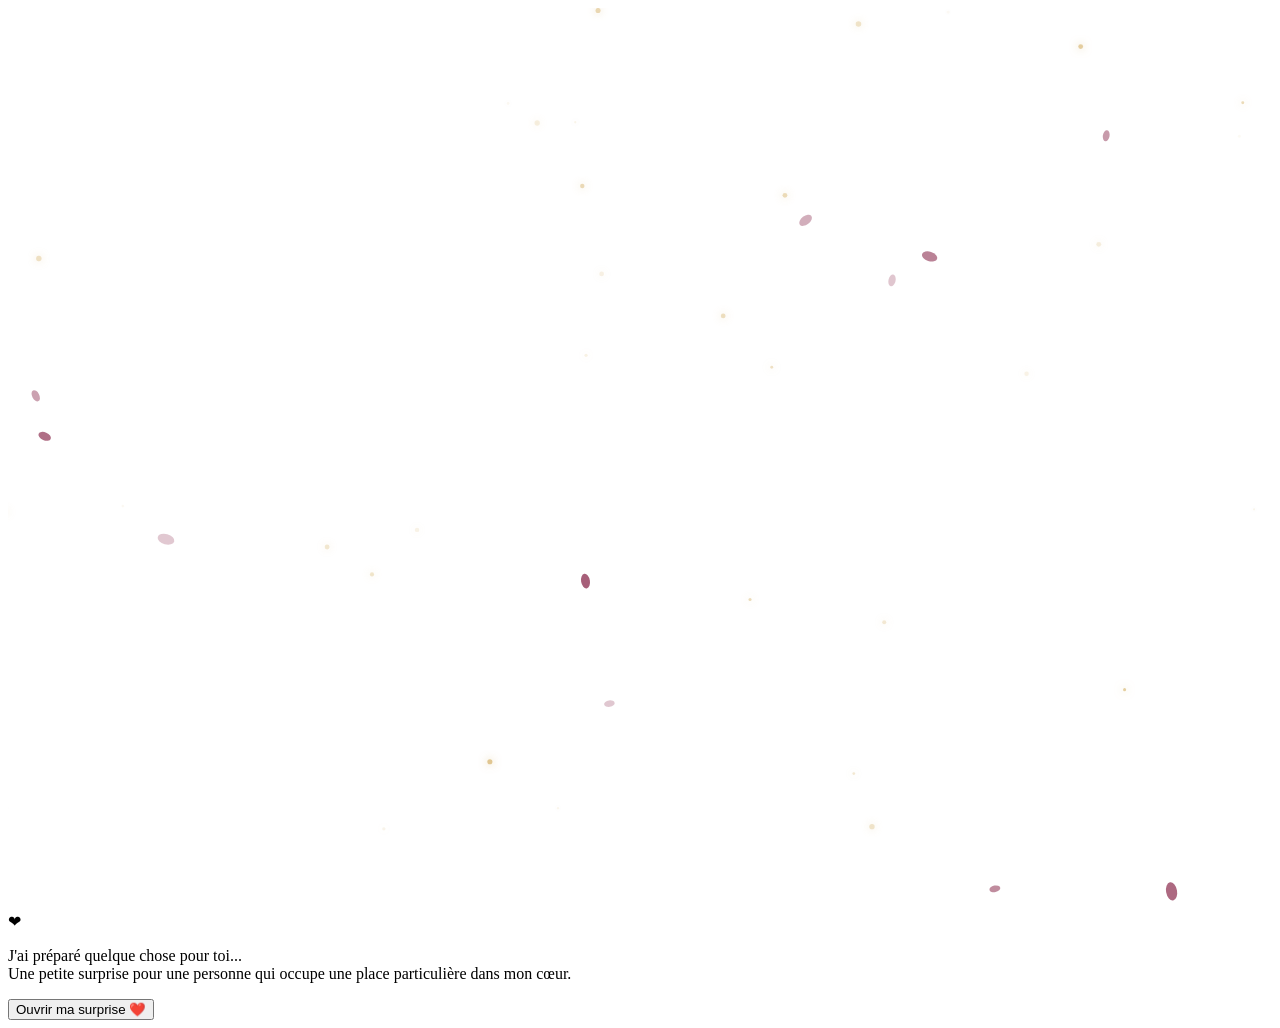
==== index.html @ 84dcd7a6 "Rename index .html to index.html" ====
<!DOCTYPE html>
<html lang="fr">
<head>
<meta charset="utf-8">
<meta name="viewport" content="width=device-width, initial-scale=1, viewport-fit=cover">
<title>Pour Seynabou ❤️</title>
<meta name="theme-color" content="#100B0D">
<link rel="preconnect" href="https://fonts.googleapis.com"><link rel="preconnect" href="https://fonts.gstatic.com" crossorigin>
<link href="https://fonts.googleapis.com/css2?family=Cormorant+Garamond:ital,wght@0,400;0,600;1,400;1,500&family=Jost:wght@300;400&display=swap" rel="stylesheet">
<link rel="stylesheet" href="style.css">
</head>
<body class="locked">
<canvas id="fx" aria-hidden="true"></canvas>

<!-- ============ 2. ENVELOPPE ============ -->
<div id="intro">
  <div class="env" id="env" aria-hidden="true"><div class="env-back"></div><div class="env-card">❤</div><div class="env-front"></div><div class="env-flap"></div></div>
  <!-- ✏️ TEXTE D'ACCUEIL (modifiable) -->
  <p class="intro-text">J'ai préparé quelque chose pour toi...<br><span>Une petite surprise pour une personne qui occupe une place particulière dans mon cœur.</span></p>
  <button id="openBtn" class="btn">Ouvrir ma surprise ❤️</button>
</div>

<main id="site" hidden>
  <section class="hero">
    <h1 id="title" aria-label="Joyeux anniversaire, ma Seynounou ❤️">Joyeux anniversaire, ma Seynounou ❤️</h1>
    <p class="date">Samedi 21 novembre 2026</p>
    <a href="#photo" class="down" aria-label="Descendre">⌄</a>
  </section>

  <!-- ============ 3. PHOTO ============ -->
  <section id="photo" class="sec">
    <div class="frame glow reveal">
      <!-- 📷 Remplace photo-nous.jpg par votre photo (même nom) -->
      <img src="photo-nous.jpg" alt="Seynabou et moi" data-ph="Ajoute ta photo : photo-nous.jpg">
    </div>
    <p class="quote reveal">Certaines images valent bien plus que mille mots. Celle-ci fait partie de ces souvenirs que j'aimerais garder précieusement.</p>
  </section>

  <!-- ============ 4. LETTRE ============ -->
  <section id="lettre" class="sec">
    <h2 class="reveal">Quelques mots que je voulais te dire...</h2>
    <article class="letter reveal" id="letter">
      <!-- ✏️ Chaque <p> est une phrase/paragraphe modifiable. Ils apparaissent un à un. -->
      <p>Ma Seynounou,</p>
      <p>Je voulais prendre le temps de t'écrire, parce que certaines choses se disent mieux avec des mots posés qu'avec des mots pressés.</p>
      <p>Tu occupes une place importante dans ma vie, et je mesure la chance que j'ai de t'avoir à mes côtés. Ta présence apporte à mes journées une douceur et un équilibre que je n'ai pas toujours su dire.</p>
      <p>J'admire ta personnalité, ta force, ta sensibilité et tout ce qui fait de toi quelqu'un d'unique. J'aime ton sourire, ta douceur, ta façon d'être toi-même sans chercher à plaire. Ce sont ces qualités qui te rendent si précieuse à mes yeux.</p>
      <p>Nous avons partagé de beaux moments, des rires, des instants simples qui comptent plus qu'on ne le croit. Ces moments où l'on se détend ensemble, où l'on rit sans se poser de questions, sont parmi les plus précieux pour moi.</p>
      <p>Nous avons aussi traversé des difficultés. Elles ne sont jamais agréables, mais elles m'ont appris à mieux t'écouter, à être plus patient, et à mesurer ce qui compte vraiment.</p>
      <p>Merci d'être là, merci pour ta présence, ta patience et ton soutien.</p>
      <p>Pour cette nouvelle année, je te souhaite de la paix, de la santé, de la réussite, et la liberté de construire la vie dont tu rêves.</p>
      <p class="sign">Avec toute mon affection,<br>Mouhamed ❤️</p>
    </article>
  </section>

  <!-- ============ 5. 21 RAISONS ============ -->
  <section id="raisons" class="sec">
    <h2 class="reveal">21 petites raisons pour lesquelles tu es spéciale à mes yeux.</h2>
    <p class="hint">Touche une carte pour la découvrir · <span id="count">0</span>/21</p>
    <div class="cards" id="cards"></div>
  </section>

  <!-- ============ 6. GALERIE ============ -->
  <section id="galerie" class="sec wide">
    <h2 class="reveal">Une petite galerie de souvenirs</h2>
    <div class="gallery" id="gallery"></div>
  </section>

  <!-- ============ 7. COMPTE À REBOURS ============ -->
  <section id="countdown" class="sec">
    <h2 class="reveal" id="cdTitle">Bientôt le grand jour</h2>
    <div class="cd" id="cd" role="timer">
      <div><b id="d">--</b><span>jours</span></div><div><b id="h">--</b><span>heures</span></div>
      <div><b id="m">--</b><span>minutes</span></div><div><b id="s">--</b><span>secondes</span></div>
    </div>
    <p class="celebrate" id="celebrate" hidden>🎉 C'est aujourd'hui ! Joyeux anniversaire, Seynabou ! 🎉</p>
  </section>

  <!-- ============ 8. FINAL ============ -->
  <section id="final" class="sec final">
    <div class="frame glow reveal"><img src="photo-nous.jpg" alt="Seynabou et moi" data-ph="Ajoute ta photo : photo-nous.jpg"></div>
    <div class="finaltext reveal">
      <!-- ✏️ Texte final modifiable -->
      <h2>Joyeux anniversaire, ma Seynounou.</h2>
      <p>Je te souhaite une vie remplie de bonheur, de réussite, de santé et de paix.</p>
      <p>Que cette nouvelle année t'apporte de magnifiques opportunités et que chacun de tes rêves trouve son chemin vers la réalité.</p>
      <p>Merci pour les beaux moments, les souvenirs et cette histoire que nous écrivons ensemble.</p>
      <p>Tu mérites de belles choses.</p>
      <p class="sign">Avec toute mon affection. ❤️</p>
      <button class="btn" id="burst">Faire pleuvoir des pétales</button>
    </div>
  </section>
</main>

<!-- ============ 9. MUSIQUE ============ -->
<!-- 🎵 Dépose ton fichier ici : musique.mp3 -->
<div class="player" id="player" hidden>
  <audio id="audio" src="musique.mp3" loop preload="none"></audio>
  <button id="play" aria-label="Lecture / pause">▶</button>
  <div class="eq" id="eq" aria-hidden="true"><i></i><i></i><i></i><i></i></div>
  <input id="vol" type="range" min="0" max="1" step="0.05" value="0.6" aria-label="Volume">
  <small id="amsg"></small>
</div>

<div class="lb" id="lb" hidden role="dialog" aria-modal="true"><button id="lbx" aria-label="Fermer">✕</button><figure><img id="lbi" alt=""><figcaption id="lbc"></figcaption></figure></div>
<script src="script.js"></script>
</body>
</html>
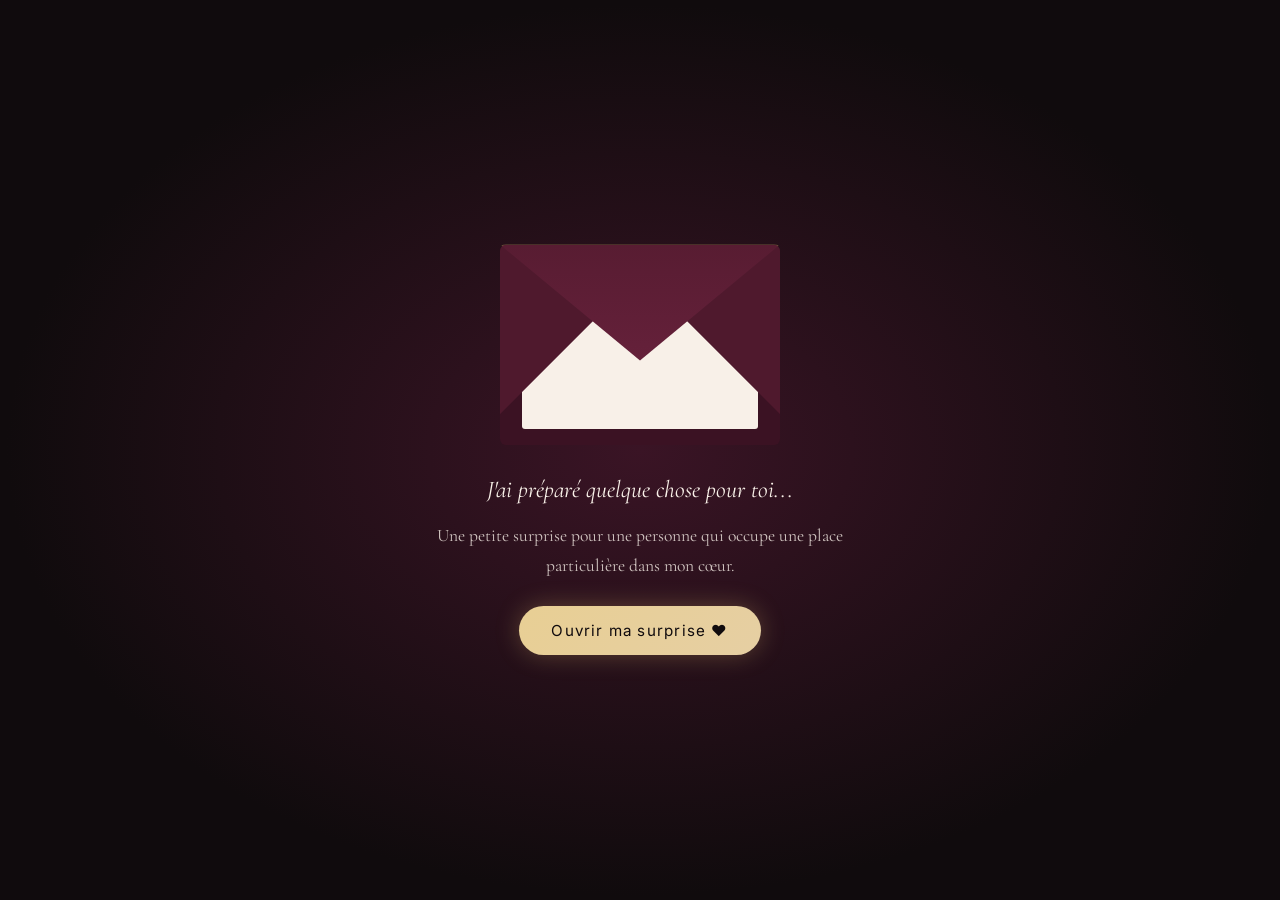
==== commit 6874c0d8: "Add files via upload" ====
--- a/index.html
+++ b/index.html
@@ -6,16 +6,17 @@
 <title>Pour Seynabou ❤️</title>
 <meta name="theme-color" content="#100B0D">
 <link rel="preconnect" href="https://fonts.googleapis.com"><link rel="preconnect" href="https://fonts.gstatic.com" crossorigin>
-<link href="https://fonts.googleapis.com/css2?family=Cormorant+Garamond:ital,wght@0,400;0,600;1,400;1,500&family=Jost:wght@300;400&display=swap" rel="stylesheet">
+<link href="https://fonts.googleapis.com/css2?family=Cormorant+Garamond:ital,wght@0,400;0,600;1,400&family=Great+Vibes&family=Inter:wght@300;400;500&display=swap" rel="stylesheet">
 <link rel="stylesheet" href="style.css">
 </head>
 <body class="locked">
 <canvas id="fx" aria-hidden="true"></canvas>
+<canvas id="cf" aria-hidden="true"></canvas>
 
 <!-- ============ 2. ENVELOPPE ============ -->
 <div id="intro">
   <div class="env" id="env" aria-hidden="true"><div class="env-back"></div><div class="env-card">❤</div><div class="env-front"></div><div class="env-flap"></div></div>
-  <!-- ✏️ TEXTE D'ACCUEIL (modifiable) -->
+  <!-- À PERSONNALISER : TEXTE D'ACCUEIL (modifiable) -->
   <p class="intro-text">J'ai préparé quelque chose pour toi...<br><span>Une petite surprise pour une personne qui occupe une place particulière dans mon cœur.</span></p>
   <button id="openBtn" class="btn">Ouvrir ma surprise ❤️</button>
 </div>
@@ -40,7 +41,7 @@
   <section id="lettre" class="sec">
     <h2 class="reveal">Quelques mots que je voulais te dire...</h2>
     <article class="letter reveal" id="letter">
-      <!-- ✏️ Chaque <p> est une phrase/paragraphe modifiable. Ils apparaissent un à un. -->
+      <!-- À PERSONNALISER : Chaque <p> est une phrase/paragraphe modifiable. Ils apparaissent un à un. -->
       <p>Ma Seynounou,</p>
       <p>Je voulais prendre le temps de t'écrire, parce que certaines choses se disent mieux avec des mots posés qu'avec des mots pressés.</p>
       <p>Tu occupes une place importante dans ma vie, et je mesure la chance que j'ai de t'avoir à mes côtés. Ta présence apporte à mes journées une douceur et un équilibre que je n'ai pas toujours su dire.</p>
@@ -58,6 +59,7 @@
     <h2 class="reveal">21 petites raisons pour lesquelles tu es spéciale à mes yeux.</h2>
     <p class="hint">Touche une carte pour la découvrir · <span id="count">0</span>/21</p>
     <div class="cards" id="cards"></div>
+    <p class="secret" id="secret" role="status" hidden></p>
   </section>
 
   <!-- ============ 6. GALERIE ============ -->
@@ -80,7 +82,7 @@
   <section id="final" class="sec final">
     <div class="frame glow reveal"><img src="photo-nous.jpg" alt="Seynabou et moi" data-ph="Ajoute ta photo : photo-nous.jpg"></div>
     <div class="finaltext reveal">
-      <!-- ✏️ Texte final modifiable -->
+      <!-- À PERSONNALISER : Texte final modifiable -->
       <h2>Joyeux anniversaire, ma Seynounou.</h2>
       <p>Je te souhaite une vie remplie de bonheur, de réussite, de santé et de paix.</p>
       <p>Que cette nouvelle année t'apporte de magnifiques opportunités et que chacun de tes rêves trouve son chemin vers la réalité.</p>
@@ -90,6 +92,7 @@
       <button class="btn" id="burst">Faire pleuvoir des pétales</button>
     </div>
   </section>
+<footer><button class="btn" id="share">Partager ce cadeau</button><p>Fait avec ❤️ par Mouhamed</p></footer>
 </main>
 
 <!-- ============ 9. MUSIQUE ============ -->
@@ -102,7 +105,7 @@
   <small id="amsg"></small>
 </div>
 
-<div class="lb" id="lb" hidden role="dialog" aria-modal="true"><button id="lbx" aria-label="Fermer">✕</button><figure><img id="lbi" alt=""><figcaption id="lbc"></figcaption></figure></div>
+<div class="lb" id="lb" hidden role="dialog" aria-modal="true"><button id="lbx" aria-label="Fermer">✕</button><button class="lbn" id="prev" aria-label="Photo précédente">‹</button><button class="lbn next" id="next" aria-label="Photo suivante">›</button><figure><img id="lbi" alt=""><figcaption id="lbc"></figcaption></figure></div>
 <script src="script.js"></script>
 </body>
 </html>
--- a/style.css
+++ b/style.css
@@ -0,0 +1,133 @@
+:root{--noir:#100B0D;--bord:#581C32;--or:#D6B36A;--ivoire:#F8F0E8;--serif:'Cormorant Garamond',Georgia,serif;--sans:'Jost',system-ui,sans-serif}
+*{box-sizing:border-box;margin:0}
+html{scroll-behavior:smooth}
+body{background:radial-gradient(ellipse at 50% 0,#2a0f1b,var(--noir) 60%) fixed;color:var(--ivoire);font-family:var(--serif);font-size:1.2rem;line-height:1.7;overflow-x:hidden;padding:env(safe-area-inset-top) 0 env(safe-area-inset-bottom)}
+body.locked{overflow:hidden}
+#fx{position:fixed;inset:0;width:100%;height:100%;pointer-events:none;z-index:1}
+main,#intro{position:relative;z-index:2}
+h1,h2{font-weight:400;line-height:1.2}
+h2{font-size:clamp(1.7rem,5vw,2.6rem);color:var(--or);text-align:center;margin-bottom:2rem;font-style:italic}
+.btn{font:400 .95rem var(--sans);letter-spacing:.08em;color:var(--noir);background:linear-gradient(135deg,#e8cf94,var(--or));border:0;padding:.95rem 2rem;border-radius:99px;cursor:pointer;box-shadow:0 0 24px rgba(214,179,106,.3);transition:transform .3s,box-shadow .3s}
+.btn:hover{transform:translateY(-2px);box-shadow:0 6px 34px rgba(214,179,106,.5)}
+:focus-visible{outline:2px solid var(--or);outline-offset:3px}
+/* intro */
+#intro{position:fixed;inset:0;z-index:50;background:radial-gradient(ellipse at center,#3a1425,var(--noir) 70%);display:flex;flex-direction:column;align-items:center;justify-content:center;gap:1.6rem;padding:1.5rem;text-align:center;transition:opacity 1.2s,visibility 1.2s}
+#intro.gone{opacity:0;visibility:hidden}
+.intro-text{max-width:30rem;font-size:1.5rem;font-style:italic}
+.intro-text span{display:block;margin-top:.6rem;font-size:1.1rem;opacity:.8;font-style:normal}
+.env{position:relative;width:min(280px,72vw);aspect-ratio:7/5;perspective:900px;animation:float 4s ease-in-out infinite}
+@keyframes float{50%{transform:translateY(-8px)}}
+.env>*{position:absolute;inset:0}
+.env-back{background:#3b1223;border-radius:6px}
+.env-card{background:var(--ivoire);color:var(--bord);inset:8% 8% 8% 8%;display:grid;place-items:center;font-size:2.4rem;border-radius:3px;transition:transform 1s .5s}
+.env-front{background:linear-gradient(135deg,var(--bord) 49.5%,transparent 50%) left/50% 100% no-repeat,linear-gradient(225deg,var(--bord) 49.5%,transparent 50%) right/50% 100% no-repeat;filter:brightness(.9);border-radius:6px}
+.env-flap{background:linear-gradient(var(--bord),#6e2440);clip-path:polygon(0 0,100% 0,50% 58%);transform-origin:top;transition:transform .9s;border-radius:6px 6px 0 0;box-shadow:0 0 0 1px rgba(214,179,106,.4)}
+.env.open{animation:none}
+.env.open .env-flap{transform:rotateX(180deg)}
+.env.open .env-card{transform:translateY(-55%)}
+/* hero */
+.hero{min-height:100svh;display:grid;place-content:center;text-align:center;padding:2rem;gap:1.2rem}
+h1{font-size:clamp(2.4rem,9vw,5.6rem);font-style:italic;color:var(--ivoire);text-shadow:0 0 40px rgba(214,179,106,.35)}
+h1 .w{display:inline-block;opacity:0;filter:blur(10px);transform:translateY(14px);animation:rev 1.2s forwards}
+@keyframes rev{to{opacity:1;filter:none;transform:none}}
+.date{font:300 .9rem var(--sans);letter-spacing:.25em;color:var(--or)}
+.down{color:var(--or);font-size:2rem;text-decoration:none;animation:float 2.5s infinite}
+/* sections */
+.sec{max-width:46rem;margin:0 auto;padding:5rem 1.4rem}
+.sec.wide{max-width:70rem}
+.reveal{opacity:0;transform:translateY(24px);transition:opacity 1.2s,transform 1.2s}
+.reveal.in{opacity:1;transform:none}
+.frame{max-width:30rem;margin:0 auto;padding:14px;background:linear-gradient(135deg,#e8cf94,var(--or) 50%,#a98443);border-radius:4px}
+.frame img,.ph{display:block;width:100%;aspect-ratio:4/5;object-fit:cover;object-position:center 30%;background:#1d1216;border:6px solid var(--noir)}
+.ph{display:grid;place-items:center;text-align:center;padding:1rem;font:300 .9rem var(--sans);color:var(--or)}
+.glow{box-shadow:0 0 60px rgba(214,179,106,.25);animation:pulse 5s ease-in-out infinite}
+@keyframes pulse{50%{box-shadow:0 0 90px rgba(214,179,106,.45)}}
+.quote{text-align:center;font-style:italic;max-width:32rem;margin:2.5rem auto 0}
+/* lettre */
+.letter{background:linear-gradient(160deg,#fbf4ea,#efe2cf);color:#3a2a2c;padding:clamp(1.6rem,6vw,3.5rem);border-radius:3px;box-shadow:0 20px 60px #000a,inset 0 0 60px rgba(150,110,60,.15);border:1px solid var(--or);font-size:1.25rem}
+.letter p{margin-bottom:1.1rem;opacity:0;transform:translateY(10px);transition:opacity 1.4s,transform 1.4s}
+.letter p.in{opacity:1;transform:none}
+.sign{font-style:italic;color:var(--bord);text-align:right}
+/* cartes */
+.hint{text-align:center;font:300 .85rem var(--sans);letter-spacing:.1em;color:var(--or);margin:-1rem 0 2rem}
+.cards{display:grid;grid-template-columns:repeat(auto-fill,minmax(9.5rem,1fr));gap:1rem}
+.card{perspective:800px;aspect-ratio:3/4;background:none;border:0;cursor:pointer;color:inherit;font:inherit;padding:0}
+.card .in{position:absolute;inset:0}
+.card{position:relative}
+.card .face{position:absolute;inset:0;border-radius:6px;display:grid;place-items:center;padding:.9rem;text-align:center;backface-visibility:hidden;transition:transform .8s cubic-bezier(.3,.8,.3,1),box-shadow .4s}
+.card .front{background:linear-gradient(160deg,var(--bord),#2d0e1a);border:1px solid rgba(214,179,106,.5);font-size:2.4rem;color:var(--or)}
+.card .back{background:var(--ivoire);color:#3a2a2c;transform:rotateY(180deg);font-size:1.02rem;line-height:1.4;border:1px solid var(--or)}
+.card:hover .front{box-shadow:0 0 28px rgba(214,179,106,.4)}
+.card.on .front{transform:rotateY(-180deg)}
+.card.on .back{transform:rotateY(0)}
+/* galerie */
+.gallery{display:grid;grid-template-columns:repeat(auto-fill,minmax(14rem,1fr));gap:1.4rem}
+.gallery figure{margin:0;cursor:zoom-in;padding:10px 10px 0;background:var(--ivoire);color:#3a2a2c;border-radius:3px;transition:transform .5s,box-shadow .5s;box-shadow:0 8px 24px #0008}
+.gallery figure:nth-child(odd){transform:rotate(-1.2deg)}.gallery figure:nth-child(even){transform:rotate(1.2deg)}
+.gallery figure:hover{transform:scale(1.04) rotate(0);box-shadow:0 14px 40px rgba(214,179,106,.3)}
+.gallery img,.gallery .ph{aspect-ratio:1;object-fit:cover;width:100%;border:0;display:grid}
+.gallery figcaption{padding:.7rem .2rem;text-align:center;font-style:italic;font-size:1.05rem}
+.lb{position:fixed;inset:0;z-index:80;background:#000e;display:grid;place-items:center;padding:1rem}
+.lb[hidden]{display:none}
+.lb figure{max-width:min(92vw,900px);text-align:center}
+.lb img{max-width:100%;max-height:78vh;border:8px solid var(--ivoire);border-radius:3px}
+.lb figcaption{margin-top:.8rem;font-style:italic}
+.lb button{position:absolute;top:calc(1rem + env(safe-area-inset-top));right:1rem;background:none;border:1px solid var(--or);color:var(--or);width:2.6rem;height:2.6rem;border-radius:50%;font-size:1.1rem;cursor:pointer}
+/* compte à rebours */
+.cd{display:grid;grid-template-columns:repeat(4,1fr);gap:.7rem;text-align:center}
+.cd div{border:1px solid rgba(214,179,106,.4);border-radius:6px;padding:1.2rem .3rem;background:rgba(88,28,50,.35)}
+.cd b{display:block;font-size:clamp(1.8rem,8vw,3rem);font-weight:600;color:var(--or);font-variant-numeric:tabular-nums}
+.cd span{font:300 .7rem var(--sans);letter-spacing:.15em}
+.celebrate{text-align:center;font-size:1.8rem;color:var(--or);font-style:italic}
+/* final */
+.final{text-align:center}
+.finaltext{margin-top:3rem}
+.finaltext p{margin-bottom:1rem}
+.finaltext .btn{margin-top:1.5rem}
+.finaltext h2{margin-bottom:1.5rem}
+/* lecteur */
+.player{position:fixed;right:max(.8rem,env(safe-area-inset-right));bottom:max(.8rem,env(safe-area-inset-bottom));z-index:60;display:flex;align-items:center;gap:.7rem;background:rgba(16,11,13,.85);backdrop-filter:blur(8px);border:1px solid rgba(214,179,106,.5);border-radius:99px;padding:.4rem .9rem .4rem .4rem}
+.player[hidden]{display:none}
+.player button{width:2.4rem;height:2.4rem;border-radius:50%;border:0;background:var(--or);color:var(--noir);cursor:pointer}
+.player input{width:4.5rem;accent-color:var(--or)}
+.player small{font:300 .7rem var(--sans);color:var(--or);max-width:7rem;line-height:1.2}
+.eq{display:flex;gap:2px;align-items:flex-end;height:16px}
+.eq i{width:3px;height:4px;background:var(--or);border-radius:1px}
+.playing .eq i{animation:eq .9s ease-in-out infinite}
+.playing .eq i:nth-child(2){animation-delay:.2s}.playing .eq i:nth-child(3){animation-delay:.4s}.playing .eq i:nth-child(4){animation-delay:.1s}
+@keyframes eq{50%{height:16px}}
+@media(max-width:480px){.cd{gap:.4rem}.cards{grid-template-columns:repeat(2,1fr)}.player input{width:3.4rem}}
+@media(prefers-reduced-motion:reduce){*{animation:none!important;transition-duration:.01s!important}.reveal,.letter p,h1 .w{opacity:1;transform:none;filter:none}}
+/* photos paysage : on garde l'image entière, sans recadrage */
+.frame{max-width:38rem}
+.frame img{aspect-ratio:auto;height:auto}
+.gallery img{aspect-ratio:4/3}
+
+/* ===== V2 : palette rose poudré / champagne, polices, flip clock, etc. ===== */
+[hidden]{display:none!important}
+#cf{position:fixed;inset:0;width:100%;height:100%;pointer-events:none;z-index:70}
+:root{--or:#E6CFA3;--rose:#E8B4BC;--script:'Great Vibes',cursive;--sans:'Inter',system-ui,sans-serif}
+body{font-family:var(--sans);font-size:1.05rem}
+h1,h2{font-family:var(--script);font-style:normal;font-weight:400}
+h1{font-size:clamp(3rem,13vw,6.5rem);text-shadow:0 0 40px rgba(232,180,188,.45)}
+h2{font-size:clamp(2.1rem,8vw,3.4rem);color:var(--rose)}
+.intro-text,.quote,.letter,.finaltext p,.card .back,.gallery figcaption,.lb figcaption,.celebrate{font-family:var(--serif)}
+.quote,.finaltext p{font-size:1.3rem}
+.hint,.date,.cd span,.btn{font-family:var(--sans)}
+#openBtn{animation:glowp 2.4s ease-in-out infinite}
+@keyframes glowp{50%{box-shadow:0 0 46px rgba(232,180,188,.75)}}
+.cd b{perspective:400px}
+.cd b.flip{animation:flip .6s ease-out}
+@keyframes flip{from{transform:rotateX(-90deg);opacity:0}to{transform:none;opacity:1}}
+.cd div{position:relative}
+.cd div::after{content:"";position:absolute;left:0;right:0;top:42%;height:1px;background:rgba(0,0,0,.5)}
+#count{display:inline-block}
+#count.pop{animation:pop .45s}
+@keyframes pop{50%{transform:scale(1.6);color:#fff}}
+.secret{max-width:32rem;margin:2.5rem auto 0;padding:1.6rem;text-align:center;border:1px solid var(--rose);border-radius:8px;background:rgba(232,180,188,.08);font:2rem/1.3 var(--script);color:var(--rose);animation:rev 1.6s both}
+.lb .lbn{top:50%;right:auto;left:.8rem;transform:translateY(-50%);font-size:1.6rem;line-height:1}
+.lb .lbn.next{left:auto;right:.8rem}
+footer{text-align:center;padding:2rem 1rem 6rem;font-size:.85rem;opacity:.85}
+footer .btn{padding:.6rem 1.3rem;font-size:.85rem;margin-bottom:1rem}
+.card:focus-visible,.gallery figure:focus-visible{outline:2px solid var(--rose);outline-offset:3px}
+@media(hover:hover) and (pointer:fine){body{cursor:url("data:image/svg+xml,%3Csvg xmlns='http://www.w3.org/2000/svg' width='24' height='24' viewBox='0 0 24 24'%3E%3Cpath fill='%23E8B4BC' d='M12 21s-8-5.3-8-11a4.5 4.5 0 0 1 8-2.8A4.5 4.5 0 0 1 20 10c0 5.7-8 11-8 11z'/%3E%3C/svg%3E") 12 12,auto}}
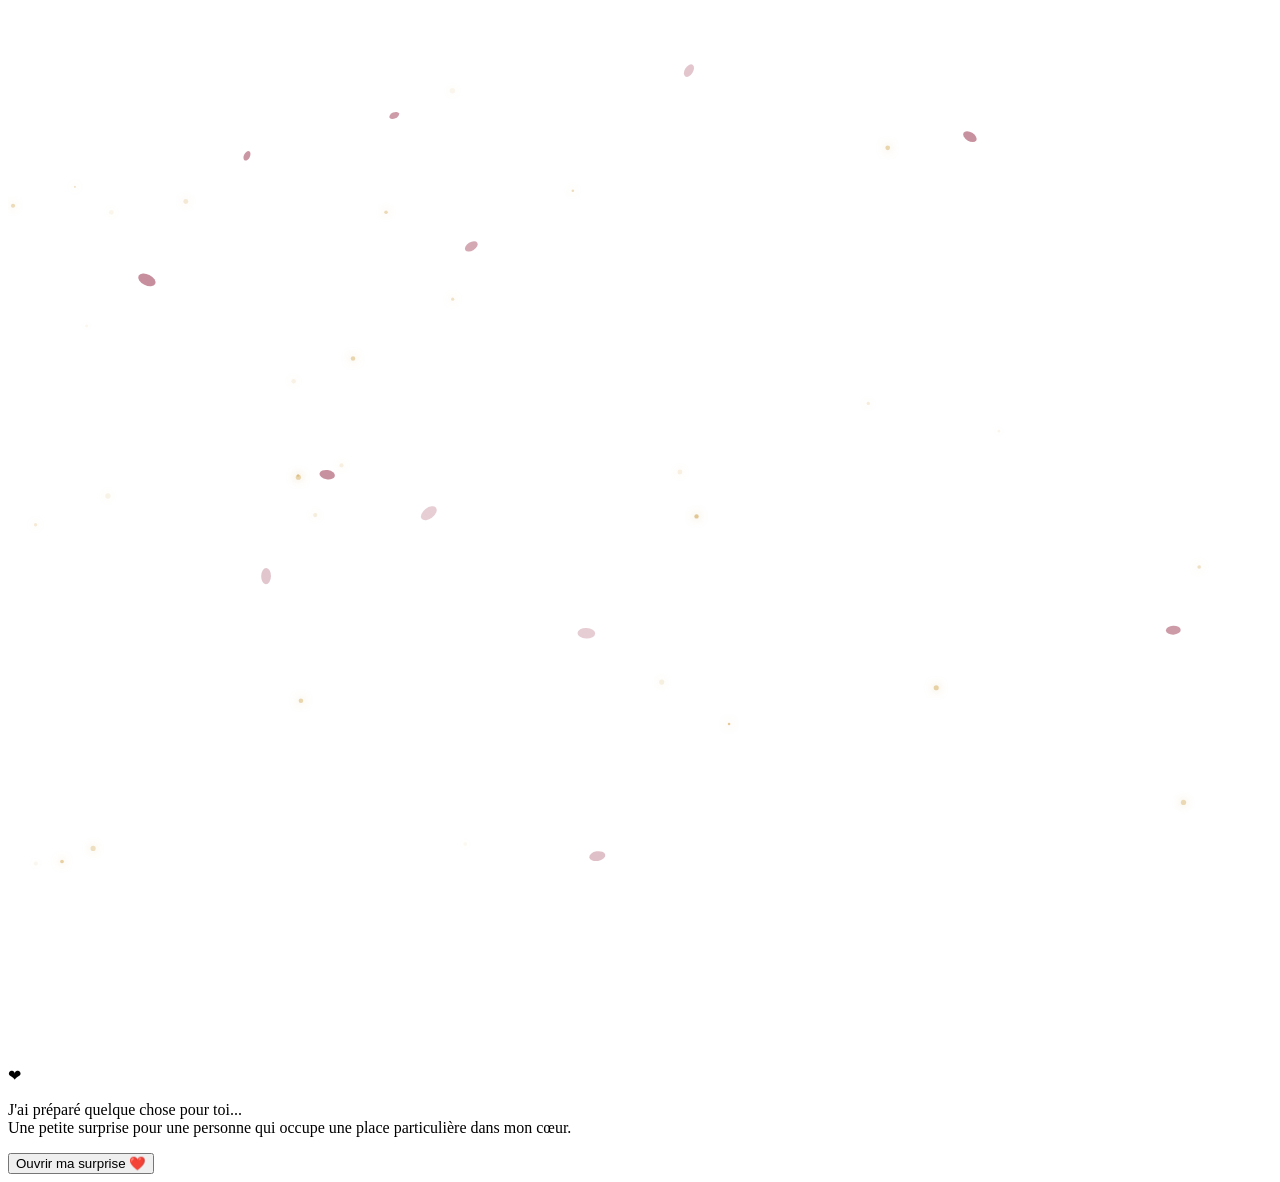
==== commit 90b04d6d: "Rename index (1).html to index.html" ====
--- a/index.html
+++ b/index.html
@@ -44,11 +44,11 @@
       <!-- À PERSONNALISER : Chaque <p> est une phrase/paragraphe modifiable. Ils apparaissent un à un. -->
       <p>Ma Seynounou,</p>
       <p>Je voulais prendre le temps de t'écrire, parce que certaines choses se disent mieux avec des mots posés qu'avec des mots pressés.</p>
-      <p>Tu occupes une place importante dans ma vie, et je mesure la chance que j'ai de t'avoir à mes côtés. Ta présence apporte à mes journées une douceur et un équilibre que je n'ai pas toujours su dire.</p>
+      <p><em class="hl">Tu occupes une place importante dans ma vie</em>, et je mesure la chance que j'ai de t'avoir à mes côtés. Ta présence apporte à mes journées une douceur et un équilibre que je n'ai pas toujours su dire.</p>
       <p>J'admire ta personnalité, ta force, ta sensibilité et tout ce qui fait de toi quelqu'un d'unique. J'aime ton sourire, ta douceur, ta façon d'être toi-même sans chercher à plaire. Ce sont ces qualités qui te rendent si précieuse à mes yeux.</p>
       <p>Nous avons partagé de beaux moments, des rires, des instants simples qui comptent plus qu'on ne le croit. Ces moments où l'on se détend ensemble, où l'on rit sans se poser de questions, sont parmi les plus précieux pour moi.</p>
       <p>Nous avons aussi traversé des difficultés. Elles ne sont jamais agréables, mais elles m'ont appris à mieux t'écouter, à être plus patient, et à mesurer ce qui compte vraiment.</p>
-      <p>Merci d'être là, merci pour ta présence, ta patience et ton soutien.</p>
+      <p><em class="hl">Merci d'être là, merci pour ta présence, ta patience et ton soutien.</em></p>
       <p>Pour cette nouvelle année, je te souhaite de la paix, de la santé, de la réussite, et la liberté de construire la vie dont tu rêves.</p>
       <p class="sign">Avec toute mon affection,<br>Mouhamed ❤️</p>
     </article>
@@ -58,6 +58,7 @@
   <section id="raisons" class="sec">
     <h2 class="reveal">21 petites raisons pour lesquelles tu es spéciale à mes yeux.</h2>
     <p class="hint">Touche une carte pour la découvrir · <span id="count">0</span>/21</p>
+    <div class="bar" role="progressbar" aria-label="Cartes découvertes" aria-valuemin="0" aria-valuemax="21"><i id="barfill"></i></div>
     <div class="cards" id="cards"></div>
     <p class="secret" id="secret" role="status" hidden></p>
   </section>
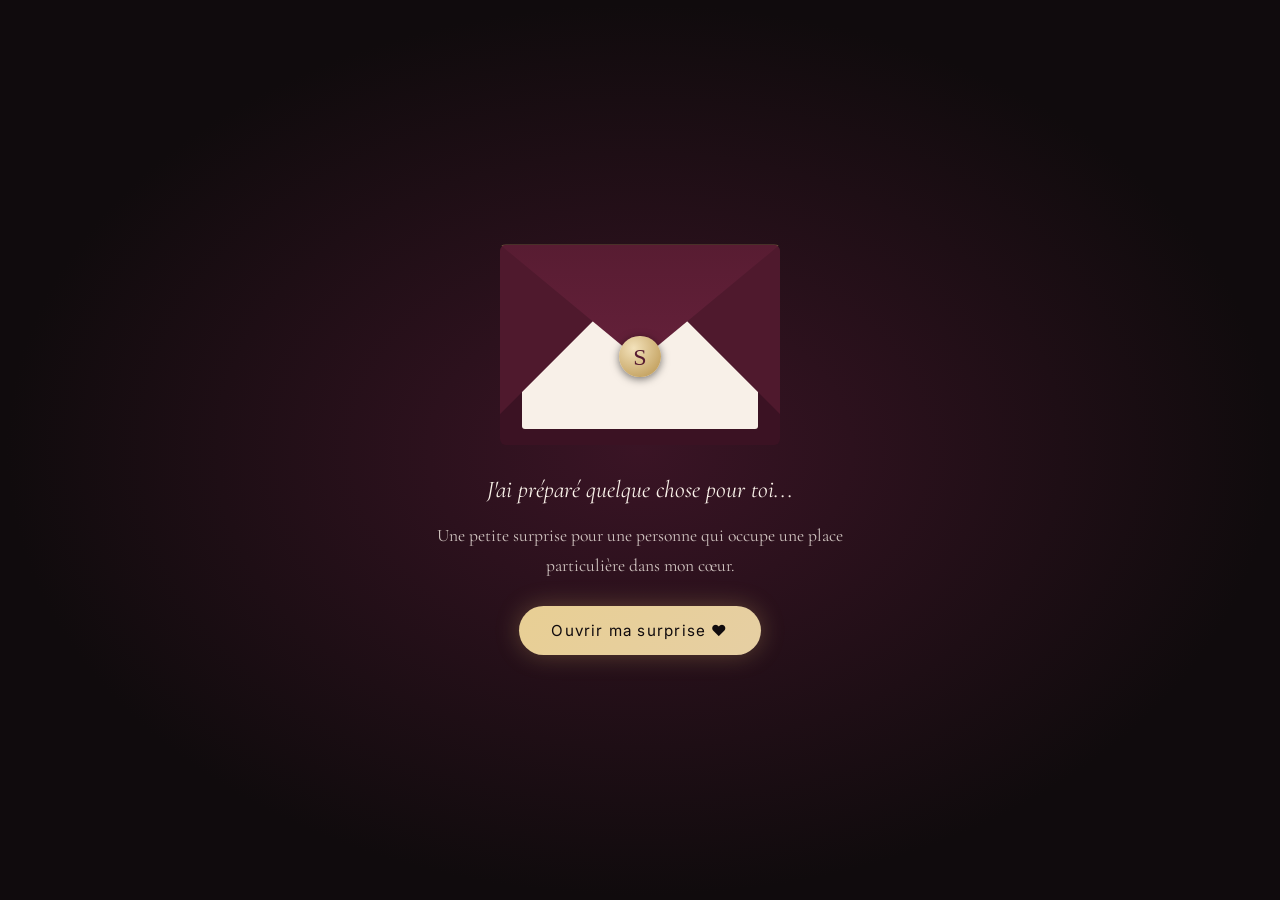
==== commit 49e315e8: "Add files via upload" ====
--- a/index.html
+++ b/index.html
@@ -22,6 +22,8 @@
 </div>
 
 <main id="site" hidden>
+  <div id="prog" aria-hidden="true"><i></i></div>
+  <nav class="dots" id="dots" aria-label="Sections du site"></nav>
   <section class="hero">
     <h1 id="title" aria-label="Joyeux anniversaire, ma Seynounou ❤️">Joyeux anniversaire, ma Seynounou ❤️</h1>
     <p class="date">Samedi 21 novembre 2026</p>
@@ -55,6 +57,13 @@
   </section>
 
   <!-- ============ 5. 21 RAISONS ============ -->
+  <!-- ============ NOTRE HISTOIRE ============ -->
+  <section id="histoire" class="sec">
+    <h2 class="reveal">Notre histoire</h2>
+    <!-- À PERSONNALISER : les étapes sont dans script.js (CONFIG.timeline) -->
+    <ol class="tl" id="tl"></ol>
+  </section>
+
   <section id="raisons" class="sec">
     <h2 class="reveal">21 petites raisons pour lesquelles tu es spéciale à mes yeux.</h2>
     <p class="hint">Touche une carte pour la découvrir · <span id="count">0</span>/21</p>
@@ -70,6 +79,14 @@
   </section>
 
   <!-- ============ 7. COMPTE À REBOURS ============ -->
+  <!-- ============ CARTE SECRÈTE ============ -->
+  <section id="message" class="sec">
+    <div class="scard-wrap reveal" id="sc">
+      <button class="scard" id="scBtn" aria-expanded="false" aria-controls="scMsg">Il me reste quelque chose à te dire<small>TOUCHE POUR OUVRIR</small></button>
+      <div class="smsg" id="scMsg"><div><p id="scText"></p></div></div>
+    </div>
+  </section>
+
   <section id="countdown" class="sec">
     <h2 class="reveal" id="cdTitle">Bientôt le grand jour</h2>
     <div class="cd" id="cd" role="timer">
@@ -91,6 +108,8 @@
       <p>Tu mérites de belles choses.</p>
       <p class="sign">Avec toute mon affection. ❤️</p>
       <button class="btn" id="burst">Faire pleuvoir des pétales</button>
+      <p><button class="btn" id="gift">Découvrir le dernier cadeau</button></p>
+      <p class="gift" id="giftMsg" role="status" hidden></p>
     </div>
   </section>
 <footer><button class="btn" id="share">Partager ce cadeau</button><p>Fait avec ❤️ par Mouhamed</p></footer>
--- a/style.css
+++ b/style.css
@@ -0,0 +1,194 @@
+:root{--noir:#100B0D;--bord:#581C32;--or:#D6B36A;--ivoire:#F8F0E8;--serif:'Cormorant Garamond',Georgia,serif;--sans:'Jost',system-ui,sans-serif}
+*{box-sizing:border-box;margin:0}
+html{scroll-behavior:smooth}
+body{background:radial-gradient(ellipse at 50% 0,#2a0f1b,var(--noir) 60%) fixed;color:var(--ivoire);font-family:var(--serif);font-size:1.2rem;line-height:1.7;overflow-x:hidden;padding:env(safe-area-inset-top) 0 env(safe-area-inset-bottom)}
+body.locked{overflow:hidden}
+#fx{position:fixed;inset:0;width:100%;height:100%;pointer-events:none;z-index:1}
+main,#intro{position:relative;z-index:2}
+h1,h2{font-weight:400;line-height:1.2}
+h2{font-size:clamp(1.7rem,5vw,2.6rem);color:var(--or);text-align:center;margin-bottom:2rem;font-style:italic}
+.btn{font:400 .95rem var(--sans);letter-spacing:.08em;color:var(--noir);background:linear-gradient(135deg,#e8cf94,var(--or));border:0;padding:.95rem 2rem;border-radius:99px;cursor:pointer;box-shadow:0 0 24px rgba(214,179,106,.3);transition:transform .3s,box-shadow .3s}
+.btn:hover{transform:translateY(-2px);box-shadow:0 6px 34px rgba(214,179,106,.5)}
+:focus-visible{outline:2px solid var(--or);outline-offset:3px}
+/* intro */
+#intro{position:fixed;inset:0;z-index:50;background:radial-gradient(ellipse at center,#3a1425,var(--noir) 70%);display:flex;flex-direction:column;align-items:center;justify-content:center;gap:1.6rem;padding:1.5rem;text-align:center;transition:opacity 1.2s,visibility 1.2s}
+#intro.gone{opacity:0;visibility:hidden}
+.intro-text{max-width:30rem;font-size:1.5rem;font-style:italic}
+.intro-text span{display:block;margin-top:.6rem;font-size:1.1rem;opacity:.8;font-style:normal}
+.env{position:relative;width:min(280px,72vw);aspect-ratio:7/5;perspective:900px;animation:float 4s ease-in-out infinite}
+@keyframes float{50%{transform:translateY(-8px)}}
+.env>*{position:absolute;inset:0}
+.env-back{background:#3b1223;border-radius:6px}
+.env-card{background:var(--ivoire);color:var(--bord);inset:8% 8% 8% 8%;display:grid;place-items:center;font-size:2.4rem;border-radius:3px;transition:transform 1s .5s}
+.env-front{background:linear-gradient(135deg,var(--bord) 49.5%,transparent 50%) left/50% 100% no-repeat,linear-gradient(225deg,var(--bord) 49.5%,transparent 50%) right/50% 100% no-repeat;filter:brightness(.9);border-radius:6px}
+.env-flap{background:linear-gradient(var(--bord),#6e2440);clip-path:polygon(0 0,100% 0,50% 58%);transform-origin:top;transition:transform .9s;border-radius:6px 6px 0 0;box-shadow:0 0 0 1px rgba(214,179,106,.4)}
+.env.open{animation:none}
+.env.open .env-flap{transform:rotateX(180deg)}
+.env.open .env-card{transform:translateY(-55%)}
+/* hero */
+.hero{min-height:100svh;display:grid;place-content:center;text-align:center;padding:2rem;gap:1.2rem}
+h1{font-size:clamp(2.4rem,9vw,5.6rem);font-style:italic;color:var(--ivoire);text-shadow:0 0 40px rgba(214,179,106,.35)}
+h1 .w{display:inline-block;opacity:0;filter:blur(10px);transform:translateY(14px);animation:rev 1.2s forwards}
+@keyframes rev{to{opacity:1;filter:none;transform:none}}
+.date{font:300 .9rem var(--sans);letter-spacing:.25em;color:var(--or)}
+.down{color:var(--or);font-size:2rem;text-decoration:none;animation:float 2.5s infinite}
+/* sections */
+.sec{max-width:46rem;margin:0 auto;padding:5rem 1.4rem}
+.sec.wide{max-width:70rem}
+.reveal{opacity:0;transform:translateY(24px);transition:opacity 1.2s,transform 1.2s}
+.reveal.in{opacity:1;transform:none}
+.frame{max-width:30rem;margin:0 auto;padding:14px;background:linear-gradient(135deg,#e8cf94,var(--or) 50%,#a98443);border-radius:4px}
+.frame img,.ph{display:block;width:100%;aspect-ratio:4/5;object-fit:cover;object-position:center 30%;background:#1d1216;border:6px solid var(--noir)}
+.ph{display:grid;place-items:center;text-align:center;padding:1rem;font:300 .9rem var(--sans);color:var(--or)}
+.glow{box-shadow:0 0 60px rgba(214,179,106,.25);animation:pulse 5s ease-in-out infinite}
+@keyframes pulse{50%{box-shadow:0 0 90px rgba(214,179,106,.45)}}
+.quote{text-align:center;font-style:italic;max-width:32rem;margin:2.5rem auto 0}
+/* lettre */
+.letter{background:linear-gradient(160deg,#fbf4ea,#efe2cf);color:#3a2a2c;padding:clamp(1.6rem,6vw,3.5rem);border-radius:3px;box-shadow:0 20px 60px #000a,inset 0 0 60px rgba(150,110,60,.15);border:1px solid var(--or);font-size:1.25rem}
+.letter p{margin-bottom:1.1rem;opacity:0;transform:translateY(10px);transition:opacity 1.4s,transform 1.4s}
+.letter p.in{opacity:1;transform:none}
+.sign{font-style:italic;color:var(--bord);text-align:right}
+/* cartes */
+.hint{text-align:center;font:300 .85rem var(--sans);letter-spacing:.1em;color:var(--or);margin:-1rem 0 2rem}
+.cards{display:grid;grid-template-columns:repeat(auto-fill,minmax(9.5rem,1fr));gap:1rem}
+.card{perspective:800px;aspect-ratio:3/4;background:none;border:0;cursor:pointer;color:inherit;font:inherit;padding:0}
+.card .in{position:absolute;inset:0}
+.card{position:relative}
+.card .face{position:absolute;inset:0;border-radius:6px;display:grid;place-items:center;padding:.9rem;text-align:center;backface-visibility:hidden;transition:transform .8s cubic-bezier(.3,.8,.3,1),box-shadow .4s}
+.card .front{background:linear-gradient(160deg,var(--bord),#2d0e1a);border:1px solid rgba(214,179,106,.5);font-size:2.4rem;color:var(--or)}
+.card .back{background:var(--ivoire);color:#3a2a2c;transform:rotateY(180deg);font-size:1.02rem;line-height:1.4;border:1px solid var(--or)}
+.card:hover .front{box-shadow:0 0 28px rgba(214,179,106,.4)}
+.card.on .front{transform:rotateY(-180deg)}
+.card.on .back{transform:rotateY(0)}
+/* galerie */
+.gallery{display:grid;grid-template-columns:repeat(auto-fill,minmax(14rem,1fr));gap:1.4rem}
+.gallery figure{margin:0;cursor:zoom-in;padding:10px 10px 0;background:var(--ivoire);color:#3a2a2c;border-radius:3px;transition:transform .5s,box-shadow .5s;box-shadow:0 8px 24px #0008}
+.gallery figure:nth-child(odd){transform:rotate(-1.2deg)}.gallery figure:nth-child(even){transform:rotate(1.2deg)}
+.gallery figure:hover{transform:scale(1.04) rotate(0);box-shadow:0 14px 40px rgba(214,179,106,.3)}
+.gallery img,.gallery .ph{aspect-ratio:1;object-fit:cover;width:100%;border:0;display:grid}
+.gallery figcaption{padding:.7rem .2rem;text-align:center;font-style:italic;font-size:1.05rem}
+.lb{position:fixed;inset:0;z-index:80;background:#000e;display:grid;place-items:center;padding:1rem}
+.lb[hidden]{display:none}
+.lb figure{max-width:min(92vw,900px);text-align:center}
+.lb img{max-width:100%;max-height:78vh;border:8px solid var(--ivoire);border-radius:3px}
+.lb figcaption{margin-top:.8rem;font-style:italic}
+.lb button{position:absolute;top:calc(1rem + env(safe-area-inset-top));right:1rem;background:none;border:1px solid var(--or);color:var(--or);width:2.6rem;height:2.6rem;border-radius:50%;font-size:1.1rem;cursor:pointer}
+/* compte à rebours */
+.cd{display:grid;grid-template-columns:repeat(4,1fr);gap:.7rem;text-align:center}
+.cd div{border:1px solid rgba(214,179,106,.4);border-radius:6px;padding:1.2rem .3rem;background:rgba(88,28,50,.35)}
+.cd b{display:block;font-size:clamp(1.8rem,8vw,3rem);font-weight:600;color:var(--or);font-variant-numeric:tabular-nums}
+.cd span{font:300 .7rem var(--sans);letter-spacing:.15em}
+.celebrate{text-align:center;font-size:1.8rem;color:var(--or);font-style:italic}
+/* final */
+.final{text-align:center}
+.finaltext{margin-top:3rem}
+.finaltext p{margin-bottom:1rem}
+.finaltext .btn{margin-top:1.5rem}
+.finaltext h2{margin-bottom:1.5rem}
+/* lecteur */
+.player{position:fixed;right:max(.8rem,env(safe-area-inset-right));bottom:max(.8rem,env(safe-area-inset-bottom));z-index:60;display:flex;align-items:center;gap:.7rem;background:rgba(16,11,13,.85);backdrop-filter:blur(8px);border:1px solid rgba(214,179,106,.5);border-radius:99px;padding:.4rem .9rem .4rem .4rem}
+.player[hidden]{display:none}
+.player button{width:2.4rem;height:2.4rem;border-radius:50%;border:0;background:var(--or);color:var(--noir);cursor:pointer}
+.player input{width:4.5rem;accent-color:var(--or)}
+.player small{font:300 .7rem var(--sans);color:var(--or);max-width:7rem;line-height:1.2}
+.eq{display:flex;gap:2px;align-items:flex-end;height:16px}
+.eq i{width:3px;height:4px;background:var(--or);border-radius:1px}
+.playing .eq i{animation:eq .9s ease-in-out infinite}
+.playing .eq i:nth-child(2){animation-delay:.2s}.playing .eq i:nth-child(3){animation-delay:.4s}.playing .eq i:nth-child(4){animation-delay:.1s}
+@keyframes eq{50%{height:16px}}
+@media(max-width:480px){.cd{gap:.4rem}.cards{grid-template-columns:repeat(2,1fr)}.player input{width:3.4rem}}
+@media(prefers-reduced-motion:reduce){*{animation:none!important;transition-duration:.01s!important}.reveal,.letter p,h1 .w{opacity:1;transform:none;filter:none}}
+/* photos paysage : on garde l'image entière, sans recadrage */
+.frame{max-width:38rem}
+.frame img{aspect-ratio:auto;height:auto}
+.gallery img{aspect-ratio:4/3}
+
+/* ===== V2 : palette rose poudré / champagne, polices, flip clock, etc. ===== */
+[hidden]{display:none!important}
+#cf{position:fixed;inset:0;width:100%;height:100%;pointer-events:none;z-index:70}
+:root{--or:#E6CFA3;--rose:#E8B4BC;--script:'Great Vibes',cursive;--sans:'Inter',system-ui,sans-serif}
+body{font-family:var(--sans);font-size:1.05rem}
+h1,h2{font-family:var(--script);font-style:normal;font-weight:400}
+h1{font-size:clamp(3rem,13vw,6.5rem);text-shadow:0 0 40px rgba(232,180,188,.45)}
+h2{font-size:clamp(2.1rem,8vw,3.4rem);color:var(--rose)}
+.intro-text,.quote,.letter,.finaltext p,.card .back,.gallery figcaption,.lb figcaption,.celebrate{font-family:var(--serif)}
+.quote,.finaltext p{font-size:1.3rem}
+.hint,.date,.cd span,.btn{font-family:var(--sans)}
+#openBtn{animation:glowp 2.4s ease-in-out infinite}
+@keyframes glowp{50%{box-shadow:0 0 46px rgba(232,180,188,.75)}}
+.cd b{perspective:400px}
+.cd b.flip{animation:flip .6s ease-out}
+@keyframes flip{from{transform:rotateX(-90deg);opacity:0}to{transform:none;opacity:1}}
+.cd div{position:relative}
+.cd div::after{content:"";position:absolute;left:0;right:0;top:42%;height:1px;background:rgba(0,0,0,.5)}
+#count{display:inline-block}
+#count.pop{animation:pop .45s}
+@keyframes pop{50%{transform:scale(1.6);color:#fff}}
+.secret{max-width:32rem;margin:2.5rem auto 0;padding:1.6rem;text-align:center;border:1px solid var(--rose);border-radius:8px;background:rgba(232,180,188,.08);font:2rem/1.3 var(--script);color:var(--rose);animation:rev 1.6s both}
+.lb .lbn{top:50%;right:auto;left:.8rem;transform:translateY(-50%);font-size:1.6rem;line-height:1}
+.lb .lbn.next{left:auto;right:.8rem}
+footer{text-align:center;padding:2rem 1rem 6rem;font-size:.85rem;opacity:.85}
+footer .btn{padding:.6rem 1.3rem;font-size:.85rem;margin-bottom:1rem}
+.card:focus-visible,.gallery figure:focus-visible{outline:2px solid var(--rose);outline-offset:3px}
+
+/* ===== V3 : noir, champagne, ivoire ===== */
+:root{--rose:#E6CFA3}
+h1{text-shadow:0 0 40px rgba(230,207,163,.4)}
+@keyframes glowp{50%{box-shadow:0 0 46px rgba(230,207,163,.7)}}
+.secret{border-color:rgba(230,207,163,.6);background:rgba(230,207,163,.07)}
+#intro{transition:opacity 1.3s,visibility 1.3s,transform 1.6s,filter 1.3s}
+#intro.gone{transform:scale(1.12);filter:blur(8px)}
+.env::after{content:"S";position:absolute;left:50%;top:56%;width:2.6rem;height:2.6rem;margin:-1.3rem 0 0 -1.3rem;border-radius:50%;display:grid;place-items:center;background:radial-gradient(circle at 35% 30%,#f3e2bb,#b8924a);color:#581C32;font:1.5rem/1 var(--script);box-shadow:0 2px 8px #0008;transition:opacity .4s,transform .5s}
+.env.open::after{opacity:0;transform:scale(.5)}
+.env::before{content:"";position:absolute;left:50%;top:50%;width:20px;height:20px;border-radius:50%;border:1px solid var(--or);opacity:0;transform:translate(-50%,-50%)}
+.env.open::before{animation:ring 1.6s .6s ease-out}
+@keyframes ring{from{opacity:.9;transform:translate(-50%,-50%)}to{opacity:0;transform:translate(-50%,-50%) scale(40)}}
+.btn:active{transform:scale(.96)}
+.sec::before{content:"";display:block;width:60px;height:1px;margin:0 auto 3rem;background:linear-gradient(90deg,transparent,var(--or),transparent)}
+.reveal{filter:blur(5px);transition:opacity 1.2s,transform 1.2s,filter 1.2s}
+.reveal.in{filter:none}
+.hl{font-style:italic;color:#581C32;background:linear-gradient(transparent 62%,rgba(214,179,106,.5) 0)}
+.bar{max-width:18rem;height:3px;margin:-1rem auto 2rem;background:rgba(230,207,163,.18);border-radius:3px;overflow:hidden}
+.bar i{display:block;height:100%;width:0;background:linear-gradient(90deg,#b8924a,#f3e2bb);transition:width .6s}
+.card{transition:transform .4s}
+.card:hover{transform:translateY(-4px)}
+.card .face{box-shadow:0 10px 24px #0007}
+.card.on .back{box-shadow:0 0 30px rgba(230,207,163,.4),0 10px 24px #0007}
+.cards.done .front{animation:shim 2.4s ease-in-out 3}
+@keyframes shim{50%{box-shadow:0 0 28px rgba(230,207,163,.55)}}
+.gallery img{aspect-ratio:auto;height:auto;object-fit:contain}
+.gallery figure{display:block}
+.lb:not([hidden]){animation:fadein .4s}
+.lb:not([hidden]) img{animation:zoomin .6s}
+@keyframes fadein{from{opacity:0}}
+@keyframes zoomin{from{opacity:0;transform:scale(.94)}}
+
+/* ===== V4 : histoire, carte secrète, polaroids, cadeau final, navigation ===== */
+#prog{position:fixed;top:0;left:0;right:0;height:2px;z-index:40}
+#prog i{display:block;height:100%;transform-origin:left;transform:scaleX(0);background:linear-gradient(90deg,#b8924a,#f3e2bb)}
+.dots{position:fixed;right:.45rem;top:50%;transform:translateY(-50%);z-index:40;display:flex;flex-direction:column;gap:.9rem}
+.dots a{position:relative;width:7px;height:7px;border-radius:50%;border:1px solid rgba(230,207,163,.6);transition:background .3s,transform .3s}
+.dots a::after{content:"";position:absolute;inset:-9px}
+.dots a.on{background:var(--or);transform:scale(1.4)}
+.tl{list-style:none;padding:0;margin:0 0 0 .6rem;border-left:1px solid rgba(230,207,163,.45)}
+.tl li{position:relative;padding:0 0 2.4rem 1.6rem}
+.tl li::before{content:"";position:absolute;left:-5px;top:.45rem;width:9px;height:9px;border-radius:50%;background:var(--or);box-shadow:0 0 12px rgba(230,207,163,.6)}
+.tl time{display:block;font:300 .75rem var(--sans);letter-spacing:.18em;text-transform:uppercase;color:var(--or)}
+.tl h3{font:italic 400 1.5rem/1.3 var(--serif);margin:.2rem 0 .4rem}
+.tl p{font-family:var(--serif);font-size:1.15rem;opacity:.9}
+.scard-wrap{max-width:30rem;margin:0 auto}
+.scard{display:block;width:100%;padding:2rem 1.4rem;text-align:center;color:var(--ivoire);cursor:pointer;border:1px solid rgba(230,207,163,.55);border-radius:10px;background:linear-gradient(160deg,#581C32,#2d0e1a);font:italic 1.6rem/1.3 var(--serif);box-shadow:0 0 30px rgba(230,207,163,.12);transition:box-shadow .5s,transform .4s}
+.scard:hover{box-shadow:0 0 44px rgba(230,207,163,.35);transform:translateY(-3px)}
+.scard small{display:block;margin-top:.8rem;font:300 .7rem var(--sans);letter-spacing:.2em;color:var(--or)}
+.smsg{display:grid;grid-template-rows:0fr;transition:grid-template-rows 1s ease}
+.smsg>div{overflow:hidden}
+.smsg p{margin-top:1.4rem;padding:1.6rem;text-align:center;border-top:1px solid var(--or);border-bottom:1px solid var(--or);font:italic 1.35rem/1.7 var(--serif);opacity:0;transform:translateY(12px);transition:opacity 1.3s .5s,transform 1.3s .5s}
+.scard-wrap.open .smsg{grid-template-rows:1fr}
+.scard-wrap.open .smsg p{opacity:1;transform:none}
+.scard-wrap.open .scard small{opacity:0}
+.gallery figure{padding:12px 12px 0;background:linear-gradient(#fbf7ef,#f1e7d6)}
+.gallery figure::before{content:"";position:absolute;top:-10px;left:50%;width:70px;height:20px;margin-left:-35px;background:rgba(230,207,163,.6);transform:rotate(-3deg);z-index:1}
+.gallery figcaption{padding:.9rem .3rem 1.3rem;font-size:1.2rem;min-height:3.4rem}
+.gift{margin-top:2rem;font:2.1rem/1.35 var(--script);color:var(--or);animation:rev 1.6s both}
+.flash{position:fixed;inset:0;z-index:75;pointer-events:none;background:radial-gradient(circle at 50% 55%,rgba(243,226,187,.6),transparent 65%);animation:flashA 1.4s forwards}
+@keyframes flashA{from{opacity:1}to{opacity:0}}
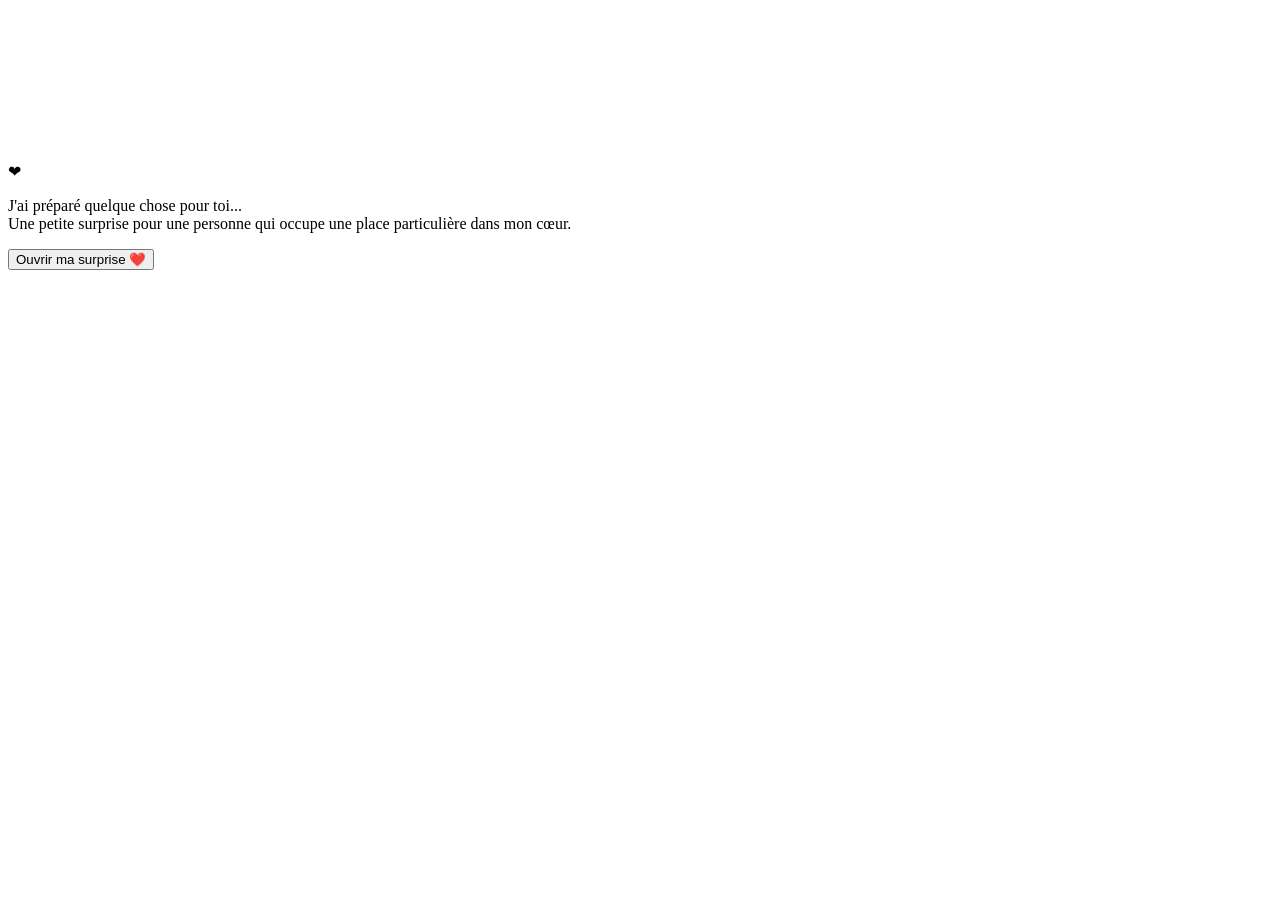
==== commit 6cf9112a: "Rename index (2).html to index.html" ====
--- a/index.html
+++ b/index.html
@@ -57,13 +57,6 @@
   </section>
 
   <!-- ============ 5. 21 RAISONS ============ -->
-  <!-- ============ NOTRE HISTOIRE ============ -->
-  <section id="histoire" class="sec">
-    <h2 class="reveal">Notre histoire</h2>
-    <!-- À PERSONNALISER : les étapes sont dans script.js (CONFIG.timeline) -->
-    <ol class="tl" id="tl"></ol>
-  </section>
-
   <section id="raisons" class="sec">
     <h2 class="reveal">21 petites raisons pour lesquelles tu es spéciale à mes yeux.</h2>
     <p class="hint">Touche une carte pour la découvrir · <span id="count">0</span>/21</p>
@@ -72,18 +65,12 @@
     <p class="secret" id="secret" role="status" hidden></p>
   </section>
 
-  <!-- ============ 6. GALERIE ============ -->
-  <section id="galerie" class="sec wide">
-    <h2 class="reveal">Une petite galerie de souvenirs</h2>
-    <div class="gallery" id="gallery"></div>
-  </section>
-
   <!-- ============ 7. COMPTE À REBOURS ============ -->
   <!-- ============ CARTE SECRÈTE ============ -->
   <section id="message" class="sec">
     <div class="scard-wrap reveal" id="sc">
       <button class="scard" id="scBtn" aria-expanded="false" aria-controls="scMsg">Il me reste quelque chose à te dire<small>TOUCHE POUR OUVRIR</small></button>
-      <div class="smsg" id="scMsg"><div><p id="scText"></p></div></div>
+      <div class="smsg" id="scMsg"><div><div class="msgbox" id="scText"></div></div></div>
     </div>
   </section>
 
@@ -102,14 +89,14 @@
     <div class="finaltext reveal">
       <!-- À PERSONNALISER : Texte final modifiable -->
       <h2>Joyeux anniversaire, ma Seynounou.</h2>
-      <p>Je te souhaite une vie remplie de bonheur, de réussite, de santé et de paix.</p>
-      <p>Que cette nouvelle année t'apporte de magnifiques opportunités et que chacun de tes rêves trouve son chemin vers la réalité.</p>
-      <p>Merci pour les beaux moments, les souvenirs et cette histoire que nous écrivons ensemble.</p>
-      <p>Tu mérites de belles choses.</p>
+      <p>Je te souhaite une vie remplie de bonheur, de réussite, de santé et de paix, celle que tu choisiras toi-même.</p>
+      <p>Que cette nouvelle année t'apporte de belles opportunités, et que chacun de tes rêves trouve son chemin, à ton rythme.</p>
+      <p>Merci pour les beaux moments, pour les souvenirs, et pour cette histoire que nous continuons d'écrire ensemble.</p>
+      <p>Tu mérites de belles choses. Vraiment.</p>
       <p class="sign">Avec toute mon affection. ❤️</p>
       <button class="btn" id="burst">Faire pleuvoir des pétales</button>
       <p><button class="btn" id="gift">Découvrir le dernier cadeau</button></p>
-      <p class="gift" id="giftMsg" role="status" hidden></p>
+      <div class="gift" id="giftMsg" role="status" hidden></div>
     </div>
   </section>
 <footer><button class="btn" id="share">Partager ce cadeau</button><p>Fait avec ❤️ par Mouhamed</p></footer>
@@ -125,7 +112,6 @@
   <small id="amsg"></small>
 </div>
 
-<div class="lb" id="lb" hidden role="dialog" aria-modal="true"><button id="lbx" aria-label="Fermer">✕</button><button class="lbn" id="prev" aria-label="Photo précédente">‹</button><button class="lbn next" id="next" aria-label="Photo suivante">›</button><figure><img id="lbi" alt=""><figcaption id="lbc"></figcaption></figure></div>
 <script src="script.js"></script>
 </body>
 </html>
